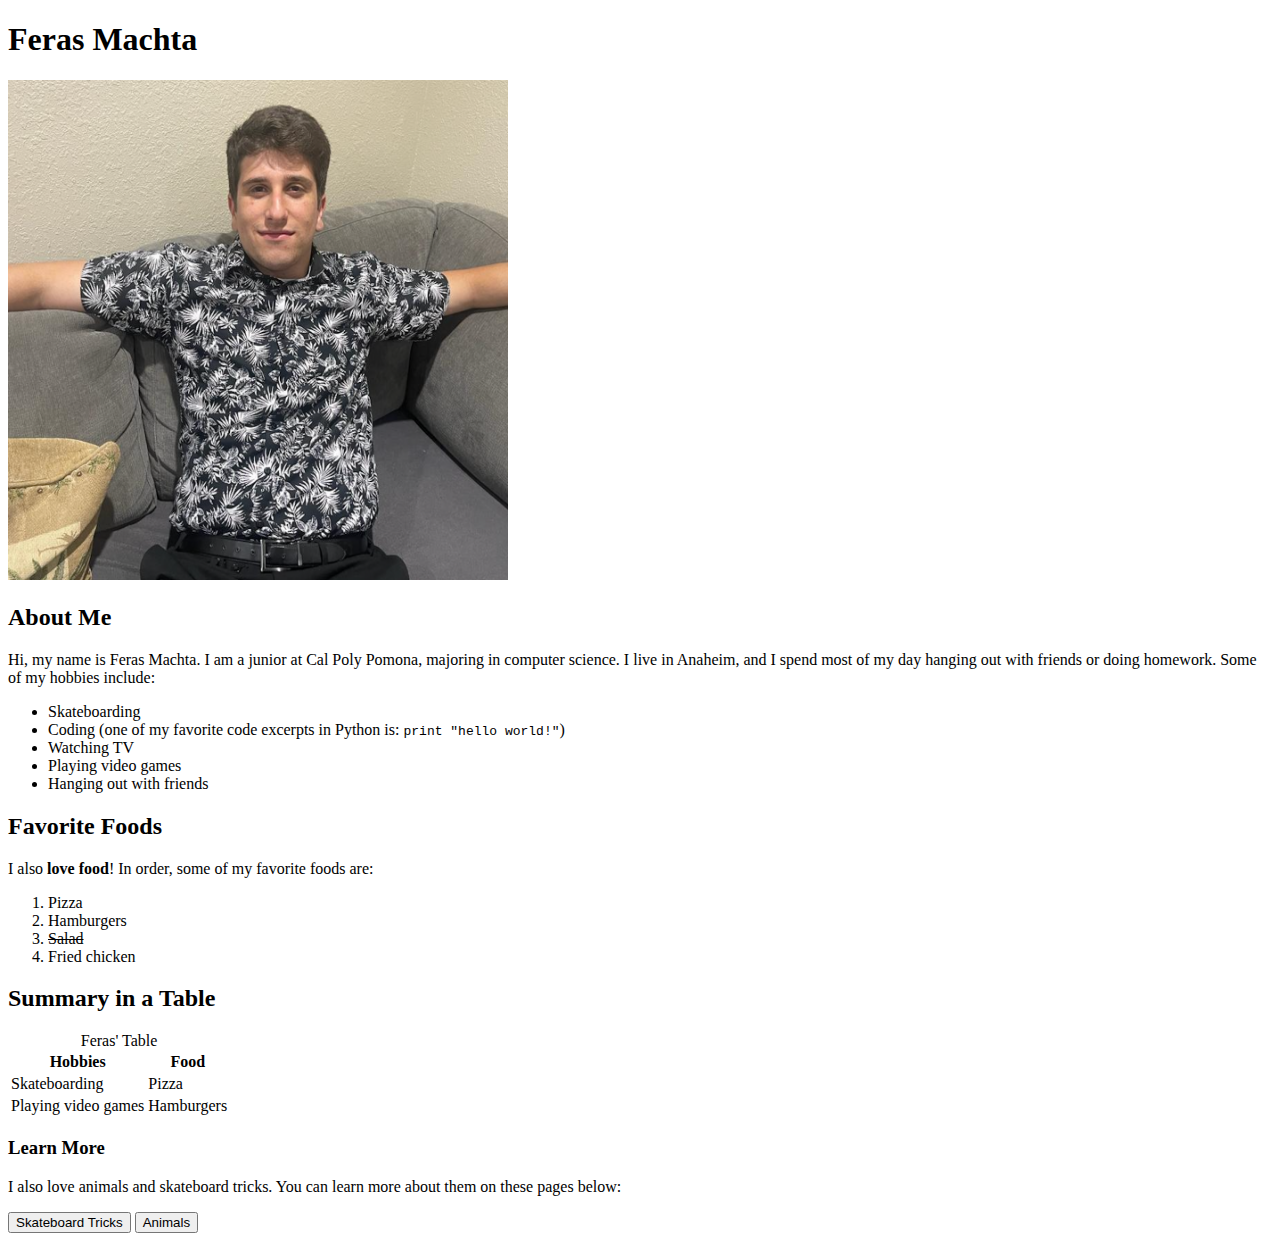
==== index.html @ 4e495a20 "Add files via upload" ====
<!DOCTYPE html>
<html lang="en">
<head>
    <meta charset="UTF-8">
    <title>Feras Machta</title>
</head>
<body>
    <header>
        <h1>Feras Machta</h1>
        <img src="ferasimg.png" alt="Feras Machta" width="500" height="500">
    </header>

    <section>
        <h2>About Me</h2>
        <p>Hi, my name is Feras Machta. I am a junior at Cal Poly Pomona, majoring in computer science. I live in Anaheim, and I spend most of my day hanging out with friends or doing homework. Some of my hobbies include:</p>
        <ul>
            <li>Skateboarding</li>
            <li>Coding (one of my favorite code excerpts in Python is: <code>print "hello world!"</code>)</li>
            <li>Watching TV</li>
            <li>Playing video games</li>
            <li>Hanging out with friends</li>
        </ul>
    </section>

    <section>
        <h2>Favorite Foods</h2>
        <p>I also <strong>love food</strong>! In order, some of my favorite foods are:</p>
        <ol>
            <li>Pizza</li>
            <li>Hamburgers</li>
            <li><s>Salad</s></li>
            <li>Fried chicken</li>
        </ol>
    </section>

    <section>
        <h2>Summary in a Table</h2>
        <table>
            <caption>Feras' Table</caption>
            <thead>
                <tr>
                    <th>Hobbies</th>
                    <th>Food</th>
                </tr>
            </thead>
            <tbody>
                <tr>
                    <td>Skateboarding</td>
                    <td>Pizza</td>
                </tr>
                <tr>
                    <td>Playing video games</td>
                    <td>Hamburgers</td>
                </tr>
            </tbody>
        </table>
    </section>

    <section>
        <h3>Learn More</h3>
        <p>I also love animals and skateboard tricks. You can learn more about them on these pages below:</p>
    </section>

    <nav>
        <button onclick="document.location='skateboard.html'" type="button">Skateboard Tricks</button>
        <button onclick="document.location='animals.html'" type="button">Animals</button>
    </nav>
</body>
</html>
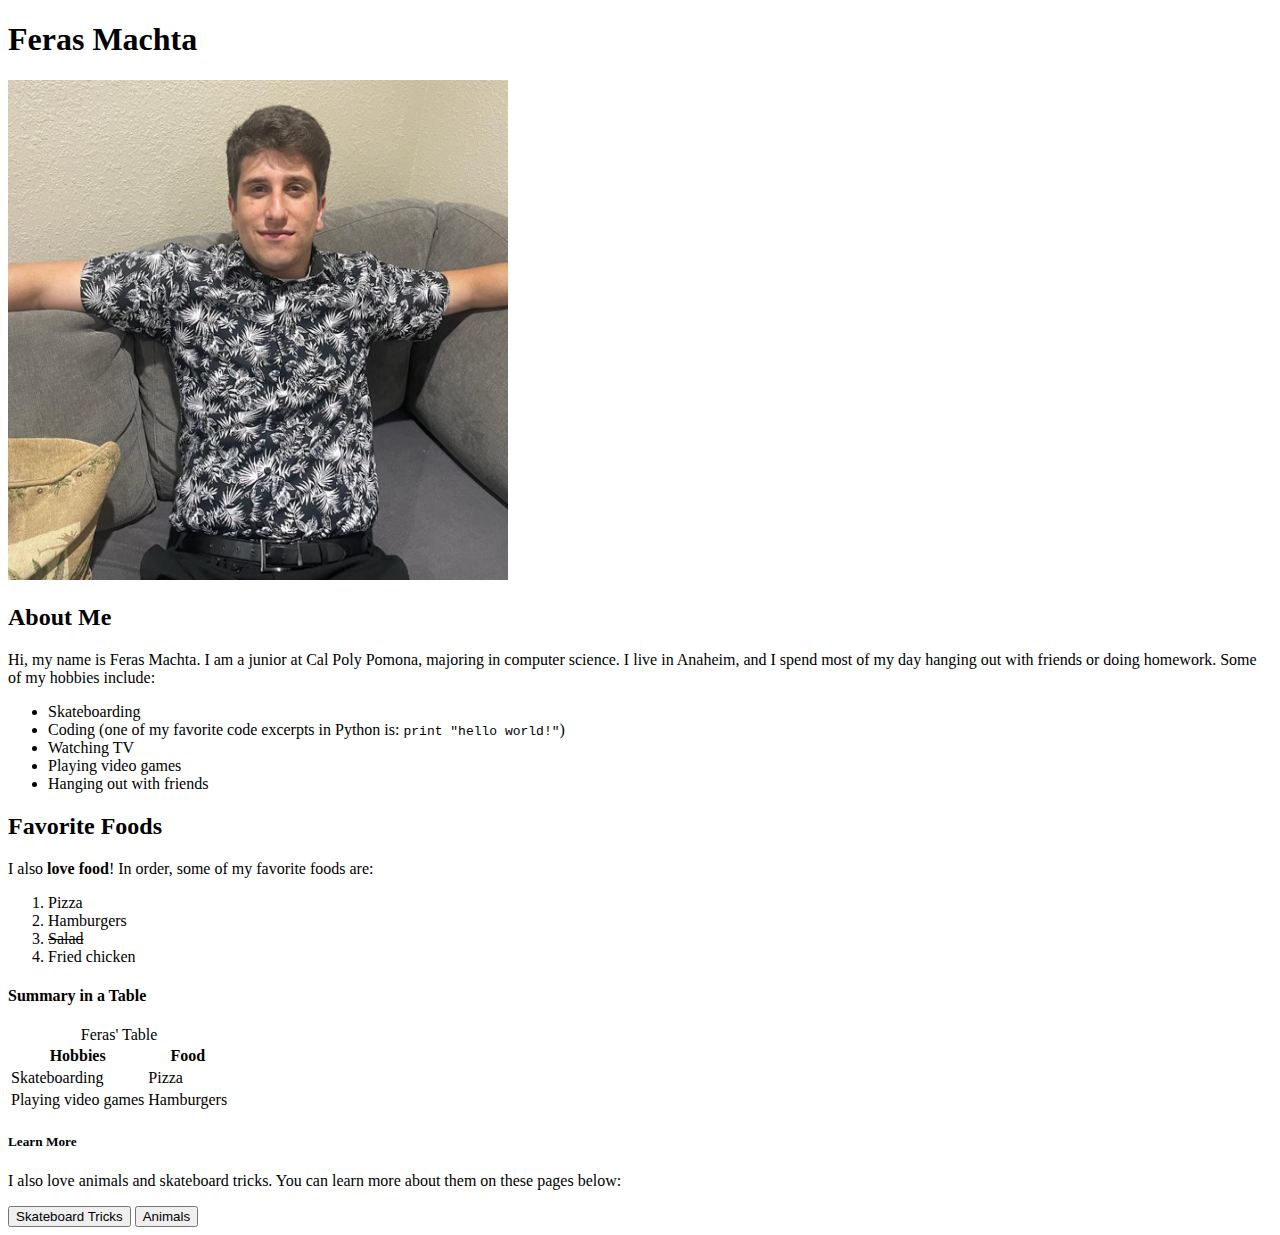
==== commit 9cef06d9: "Update index.html" ====
--- a/index.html
+++ b/index.html
@@ -34,7 +34,7 @@
     </section>
 
     <section>
-        <h2>Summary in a Table</h2>
+        <h4>Summary in a Table</h4>
         <table>
             <caption>Feras' Table</caption>
             <thead>
@@ -57,7 +57,7 @@
     </section>
 
     <section>
-        <h3>Learn More</h3>
+        <h5>Learn More</h5>
         <p>I also love animals and skateboard tricks. You can learn more about them on these pages below:</p>
     </section>
 
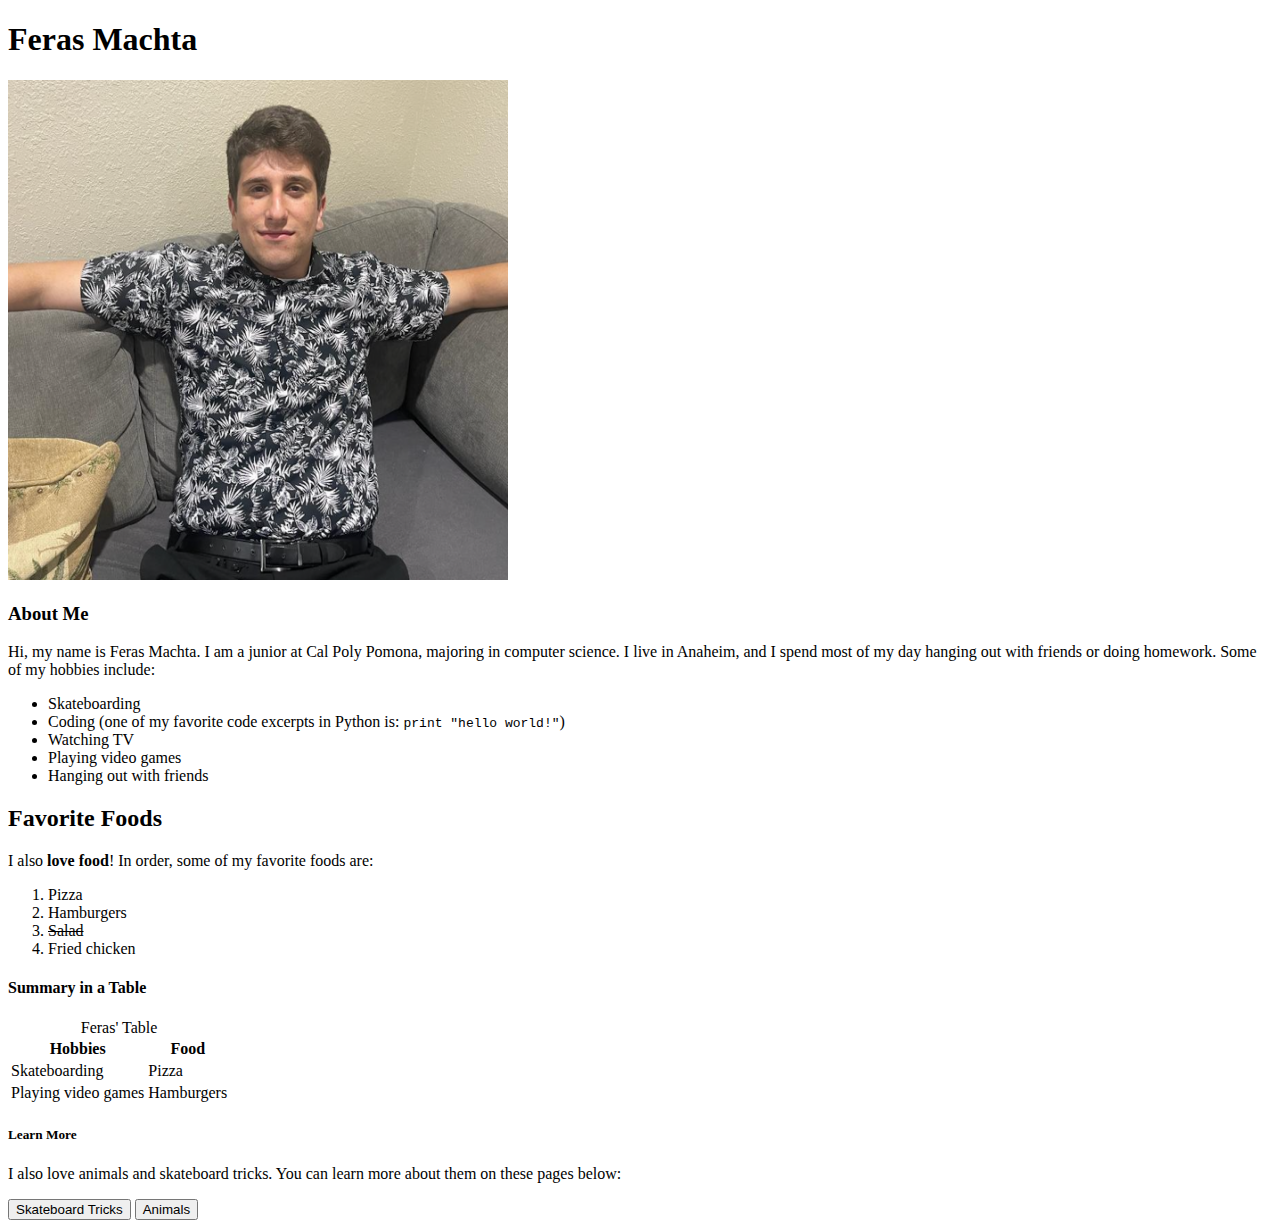
==== commit c8bdbf09: "Update index.html" ====
--- a/index.html
+++ b/index.html
@@ -11,7 +11,7 @@
     </header>
 
     <section>
-        <h2>About Me</h2>
+        <h3>About Me</h3>
         <p>Hi, my name is Feras Machta. I am a junior at Cal Poly Pomona, majoring in computer science. I live in Anaheim, and I spend most of my day hanging out with friends or doing homework. Some of my hobbies include:</p>
         <ul>
             <li>Skateboarding</li>
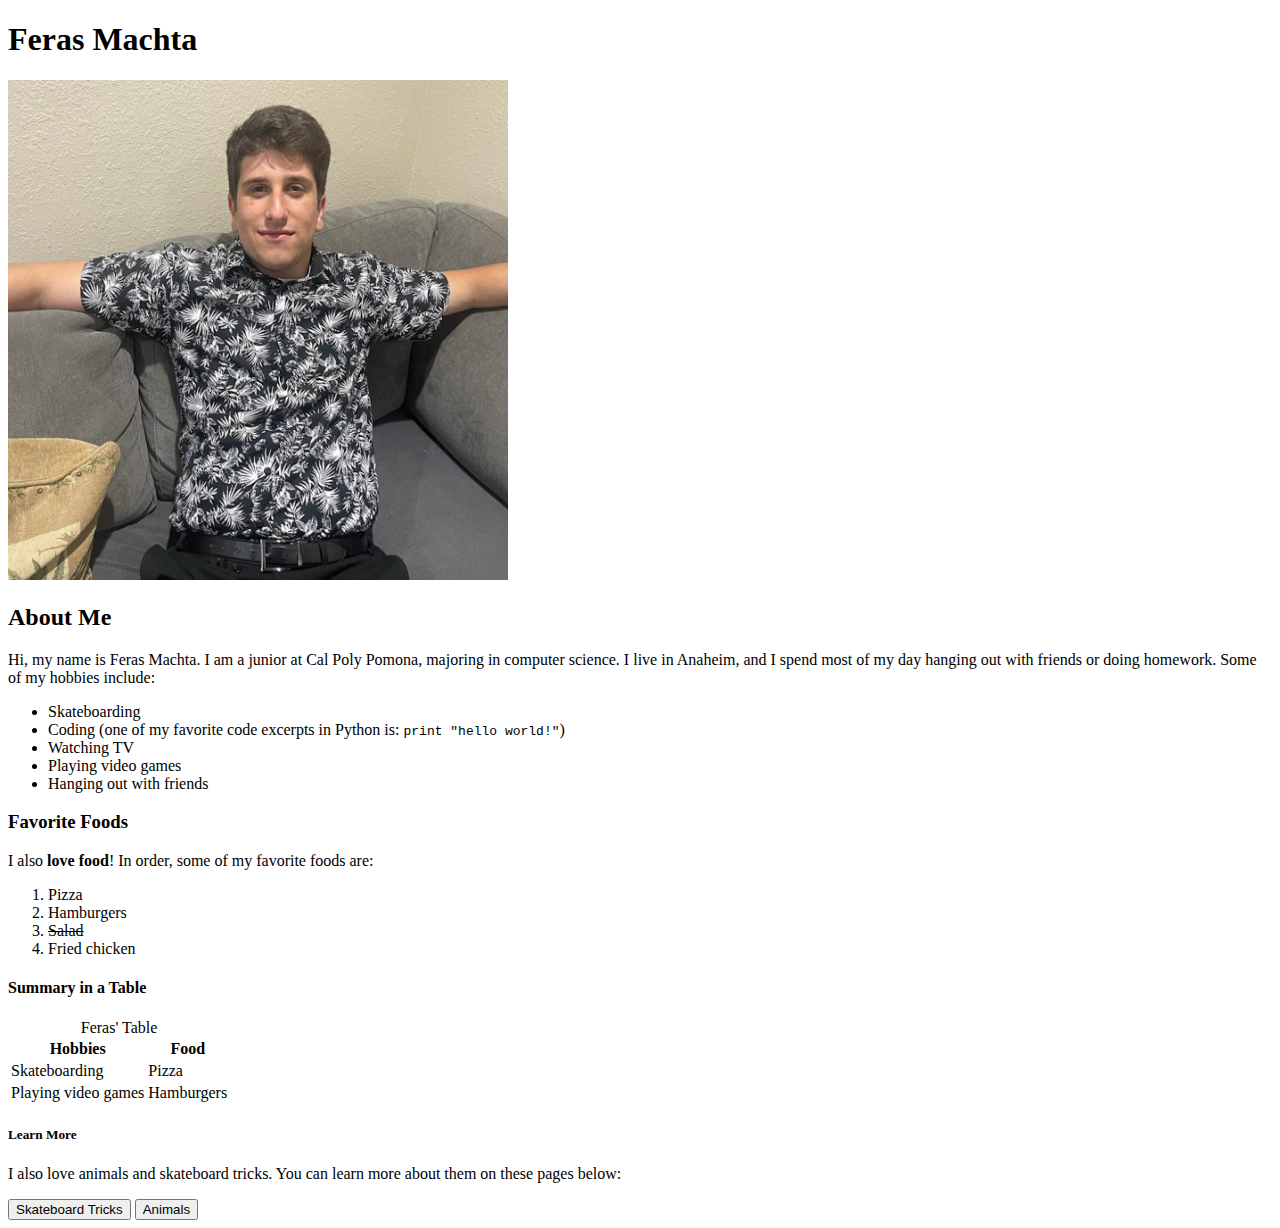
==== commit 5b5038ad: "Update index.html" ====
--- a/index.html
+++ b/index.html
@@ -11,7 +11,7 @@
     </header>
 
     <section>
-        <h3>About Me</h3>
+        <h2>About Me</h2>
         <p>Hi, my name is Feras Machta. I am a junior at Cal Poly Pomona, majoring in computer science. I live in Anaheim, and I spend most of my day hanging out with friends or doing homework. Some of my hobbies include:</p>
         <ul>
             <li>Skateboarding</li>
@@ -23,7 +23,7 @@
     </section>
 
     <section>
-        <h2>Favorite Foods</h2>
+        <h3>Favorite Foods</h3>
         <p>I also <strong>love food</strong>! In order, some of my favorite foods are:</p>
         <ol>
             <li>Pizza</li>
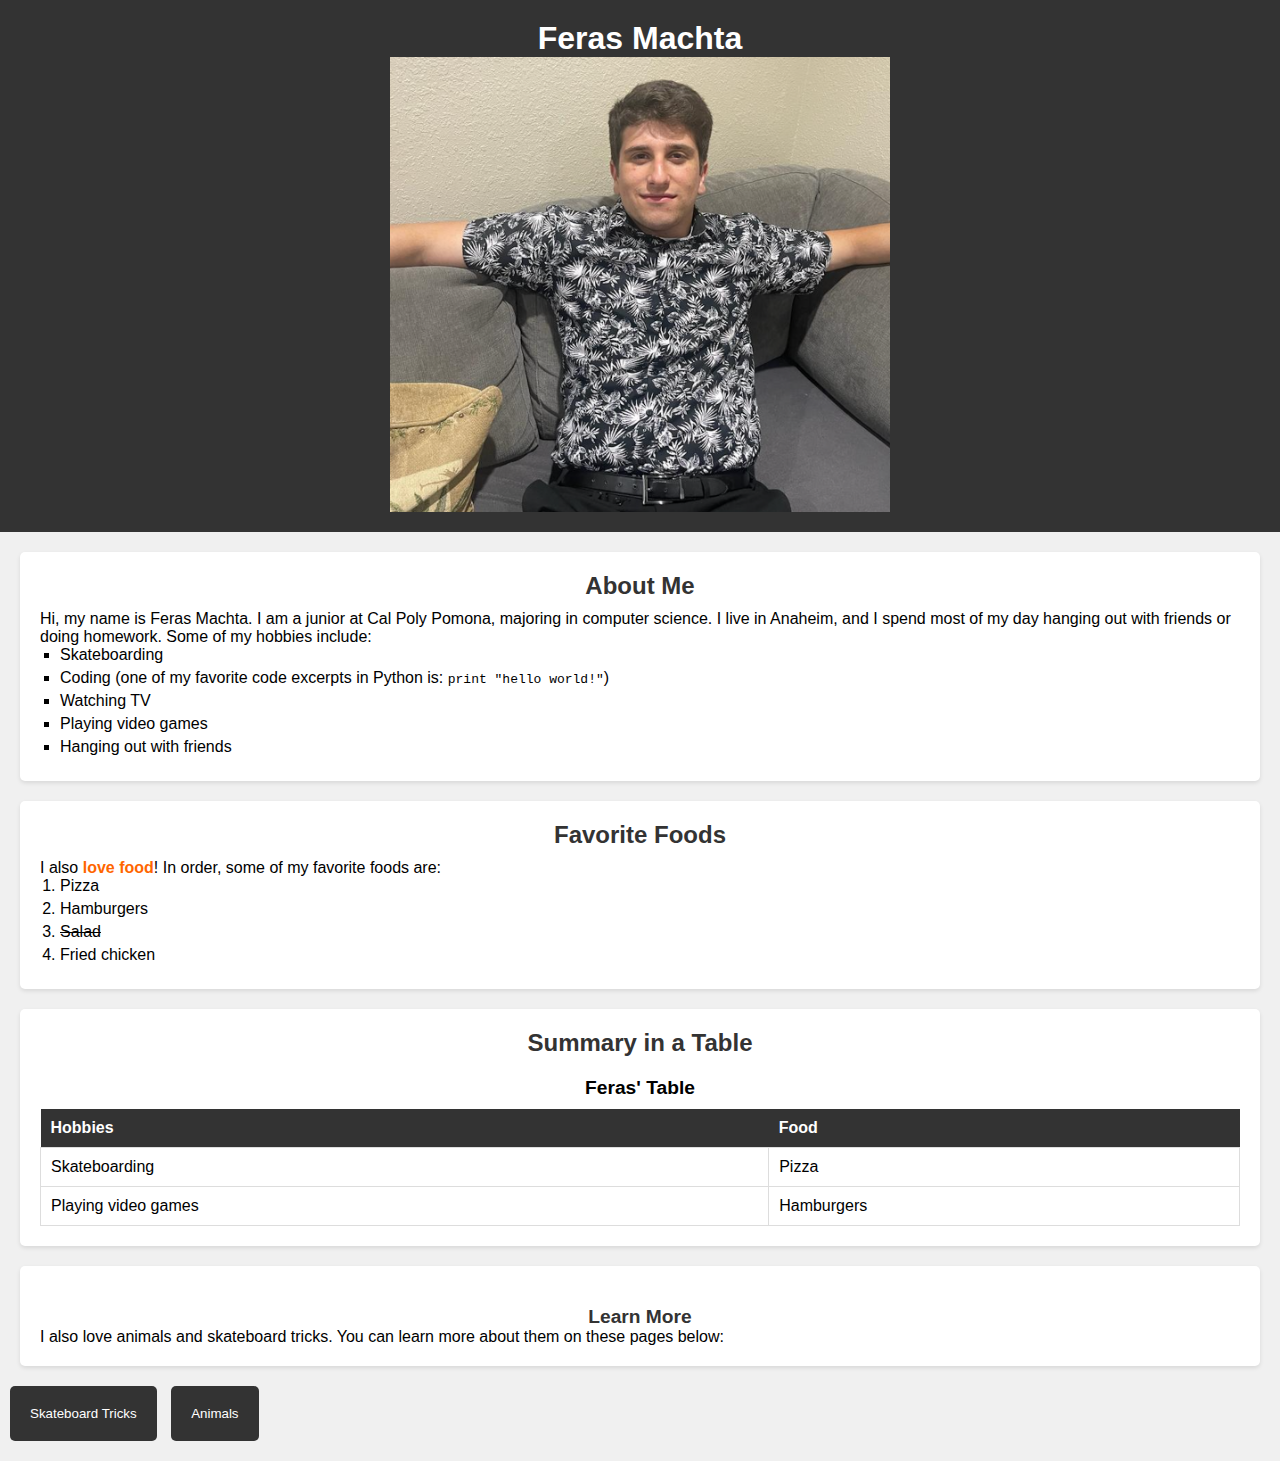
==== commit 2c196a29: "Add files via upload" ====
--- a/index.html
+++ b/index.html
@@ -1,7 +1,9 @@
 <!DOCTYPE html>
 <html lang="en">
 <head>
+    <link rel="stylesheet" href="style.css">
     <meta charset="UTF-8">
+    <meta name="viewport" content="width=device-width, initial-scale=1">
     <title>Feras Machta</title>
 </head>
 <body>
@@ -23,7 +25,7 @@
     </section>
 
     <section>
-        <h3>Favorite Foods</h3>
+        <h2>Favorite Foods</h2>
         <p>I also <strong>love food</strong>! In order, some of my favorite foods are:</p>
         <ol>
             <li>Pizza</li>
@@ -34,7 +36,7 @@
     </section>
 
     <section>
-        <h4>Summary in a Table</h4>
+        <h2>Summary in a Table</h2>
         <table>
             <caption>Feras' Table</caption>
             <thead>
@@ -57,7 +59,7 @@
     </section>
 
     <section>
-        <h5>Learn More</h5>
+        <h3>Learn More</h3>
         <p>I also love animals and skateboard tricks. You can learn more about them on these pages below:</p>
     </section>
 
--- a/style.css
+++ b/style.css
@@ -0,0 +1,167 @@
+body, h1, h2, h3, p, ul, ol, li, table, th, td {
+    margin: 0;
+    padding: 0;
+}
+
+
+body {
+    font-family: Arial, Helvetica, sans-serif;
+    background-color: #f0f0f0;
+    margin: 0;
+    padding: 0;
+}
+
+body div h1, h2, h3{
+    font-family: Arial, Helvetica, sans-serif;
+    text-align: center;
+    margin: 0;
+    padding: 0;
+}
+
+
+header {
+    background-color: #333;
+    color: white;
+    text-align: center;
+    padding: 20px;
+}
+
+
+header h1 {
+    font-size: 2em;
+}
+
+
+header img {
+    max-width: 100%;
+    height: auto;
+    display: block;
+    margin: 0 auto;
+}
+
+body div img {
+    max-width: 100%;
+    height: auto;
+    display: block;
+    margin: 0 auto;
+}
+
+
+section {
+    background-color: #fff;
+    margin: 20px;
+    padding: 20px;
+    border-radius: 5px;
+    box-shadow: 0 2px 4px rgba(0, 0, 0, 0.1);
+}
+
+
+section h2 {
+    font-size: 1.5em;
+    color: #333;
+    margin-bottom: 10px;
+}
+
+section img {
+    max-width: 100%;
+    height: auto;
+    display: block;
+    margin: 0 auto;
+}
+
+section video {
+    max-width: 100%;
+    height: auto;
+    display: block;
+    margin: 0 auto;
+}
+
+
+section ul {
+    list-style: square;
+    margin-left: 20px;
+}
+
+
+section li {
+    margin-bottom: 5px;
+}
+
+
+section strong {
+    color: #ff6600;
+}
+
+section ol {
+    list-style: decimal;
+    margin-left: 20px;
+}
+
+section s {
+    text-decoration: line-through;
+}
+
+section table {
+    width: 100%;
+    border-collapse: collapse;
+    margin-top: 20px;
+}
+
+section table caption {
+    font-weight: bold;
+    font-size: 1.2em;
+    margin-bottom: 10px;
+}
+
+section table th {
+    background-color: #333;
+    color: white;
+    padding: 10px;
+    text-align: left;
+}
+
+section table td {
+    padding: 10px;
+    border: 1px solid #ddd;
+}
+
+section h3 {
+    font-size: 1.2em;
+    color: #333;
+    margin-top: 20px;
+}
+
+nav button {
+    background-color: #333;
+    color: white;
+    padding: 20px 20px;
+    border: none;
+    cursor: pointer;
+    margin-left: 10px;
+    margin-bottom: 20px;
+    border-radius: 5px;
+}
+
+@media screen and (max-width: 768px) {
+    header h1 {
+        font-size: 1.5em;
+    }
+
+    header img {
+        max-width: 100%;
+        height: auto;
+    }
+
+    section {
+        padding: 10px;
+    }
+
+
+    section h2 {
+        font-size: 1.3em;
+    }
+
+    nav button {
+        font-size: 1.3em;
+    }
+}
